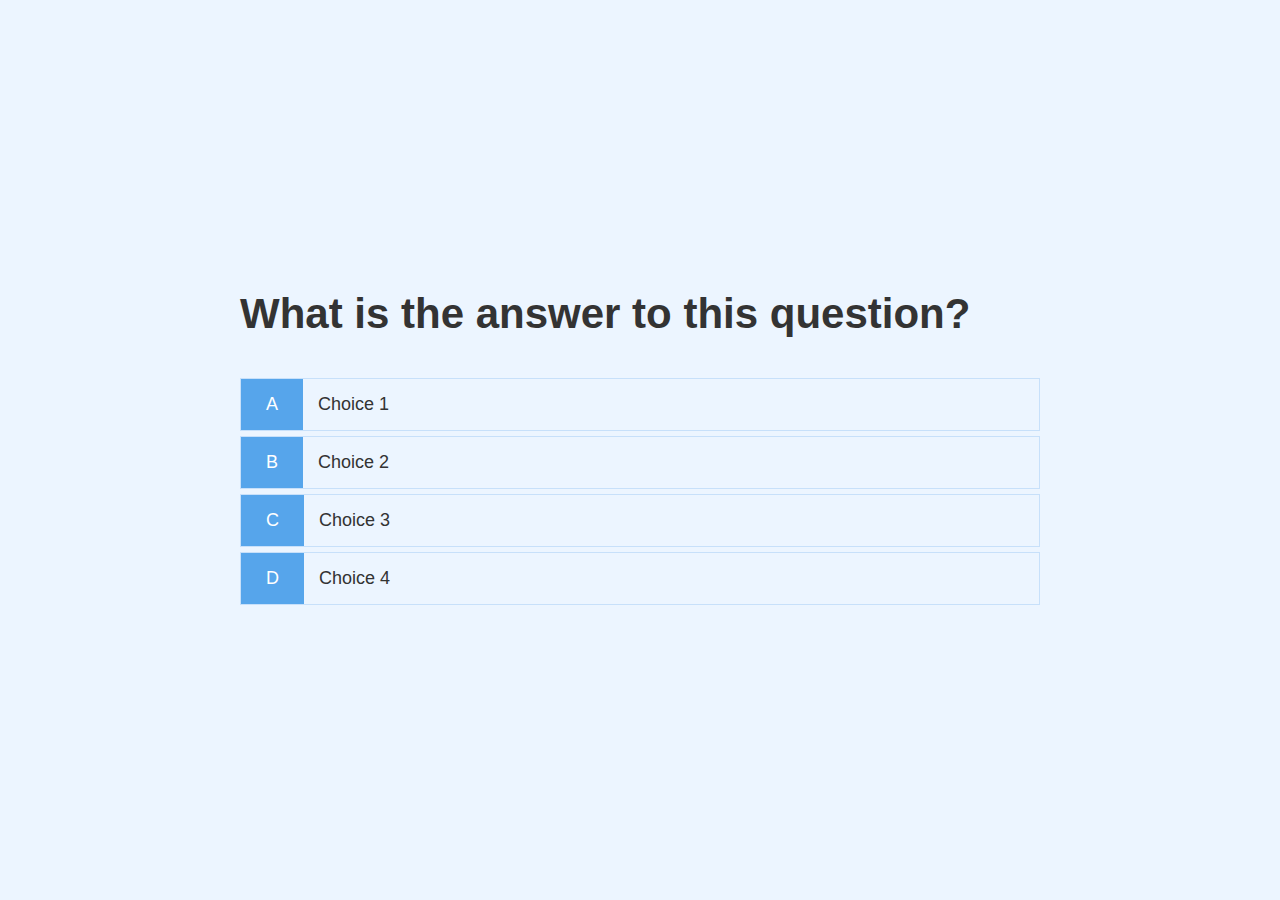
==== QuizApp/game.html @ fe3dcd39 "complete game page" ====
<!DOCTYPE html>
<html lang="en">
  <head>
    <meta charset="UTF-8" />
    <meta name="viewport" content="width=device-width, initial-scale=1.0" />
    <meta http-equiv="X-UA-Compatible" content="ie=edge" />
    <title>Quiz Game - Play</title>
    <link rel="stylesheet" href="app.css" />
    <link rel="stylesheet" href="game.css" />
  </head>
  <body>
    <div class="container">
      <div id="game" class="justify-center flex-column">
        <h2 class="question">What is the answer to this question?</h2>
        <div class="choice-container">
          <p class="choice-prefix">A</p>
          <p class="choice-text">Choice 1</p>
        </div>
        <div class="choice-container">
          <p class="choice-prefix">B</p>
          <p class="choice-text">Choice 2</p>
        </div>
        <div class="choice-container">
          <p class="choice-prefix">C</p>
          <p class="choice-text">Choice 3</p>
        </div>
        <div class="choice-container">
          <p class="choice-prefix">D</p>
          <p class="choice-text">Choice 4</p>
        </div>
      </div>
    </div>
  </body>
</html>
---- QuizApp/app.css ----
:root {
    background-color: #ecf5ff;
    font-size: 62.5%;
}

* {
    box-sizing: border-box;
    font-family: Arial, Helvetica, sans-serif;
    margin: 0;
    padding: 0;
    color: #333;
}

h1,
h2,
h3,
h4 {
    margin-bottom: 1rem;
}

h1 {
    font-size: 5.4rem;
    color: #56a5eb;
    margin-bottom: 5rem;
  }
  
  h1 > span {
    font-size: 2.4rem;
    font-weight: 500;
  }
  
  h2 {
    font-size: 4.2rem;
    margin-bottom: 4rem;
    font-weight: 700;
  }
  
  h3 {
    font-size: 2.8rem;
    font-weight: 500;
  }

  /* UTILITIES */

  .container {
    width: 100vw;
    height: 100vh;
    display: flex;
    justify-content: center;
    align-items: center;
    max-width: 80rem;
    margin: 0 auto;
  }

  .container > * {
    width: 100%;
  }
  .flex-column {
    display: flex;
    flex-direction: column;
  }
  
  .flex-center {
    justify-content: center;
    align-items: center;
  }
  
  .justify-center {
    justify-content: center;
  }
  
  .text-center {
    text-align: center;
  }
  
  .hidden {
    display: none;
  }

  /* BUTTONS */

  .btn {
    font-size: 1.8rem;
    padding: 1rem 0;
    width: 20rem;
    text-align: center;
    border: 0.1rem solid #56a5eb;
    margin-bottom: 1rem;
    text-decoration: none;
    color: #56a5eb;
    background-color: white;
  }
  
  .btn:hover {
    cursor: pointer;
    box-shadow: 0 0.4rem 1.4rem 0 rgba(86, 185, 235, 0.5);
    transform: translateY(-0.1rem);
    transition: transform 150ms;
  }
  
  .btn[disabled]:hover {
    cursor: not-allowed;
    box-shadow: none;
    transform: none;
  }
---- QuizApp/game.css ----
.choice-container {
  display: flex;
  margin-bottom: 0.5rem;
  width: 100%;
  font-size: 1.8rem;
  border: 0.1rem solid rgb(86, 165, 235, 0.25);
  background-attachment: white;
}

.choice-container:hover {
  cursor: pointer;
  box-shadow: 0 0.4rem 1.4rem 0 rgba(86, 185, 235, 0.5);
  transform: translateY(-0.1rem);
  transition: transform 150ms;
}

.choice-prefix {
  padding: 1.5rem 2.5rem;
  background: #56a5eb;
  color: white;
}

.choice-text {
  padding: 1.5rem;
}
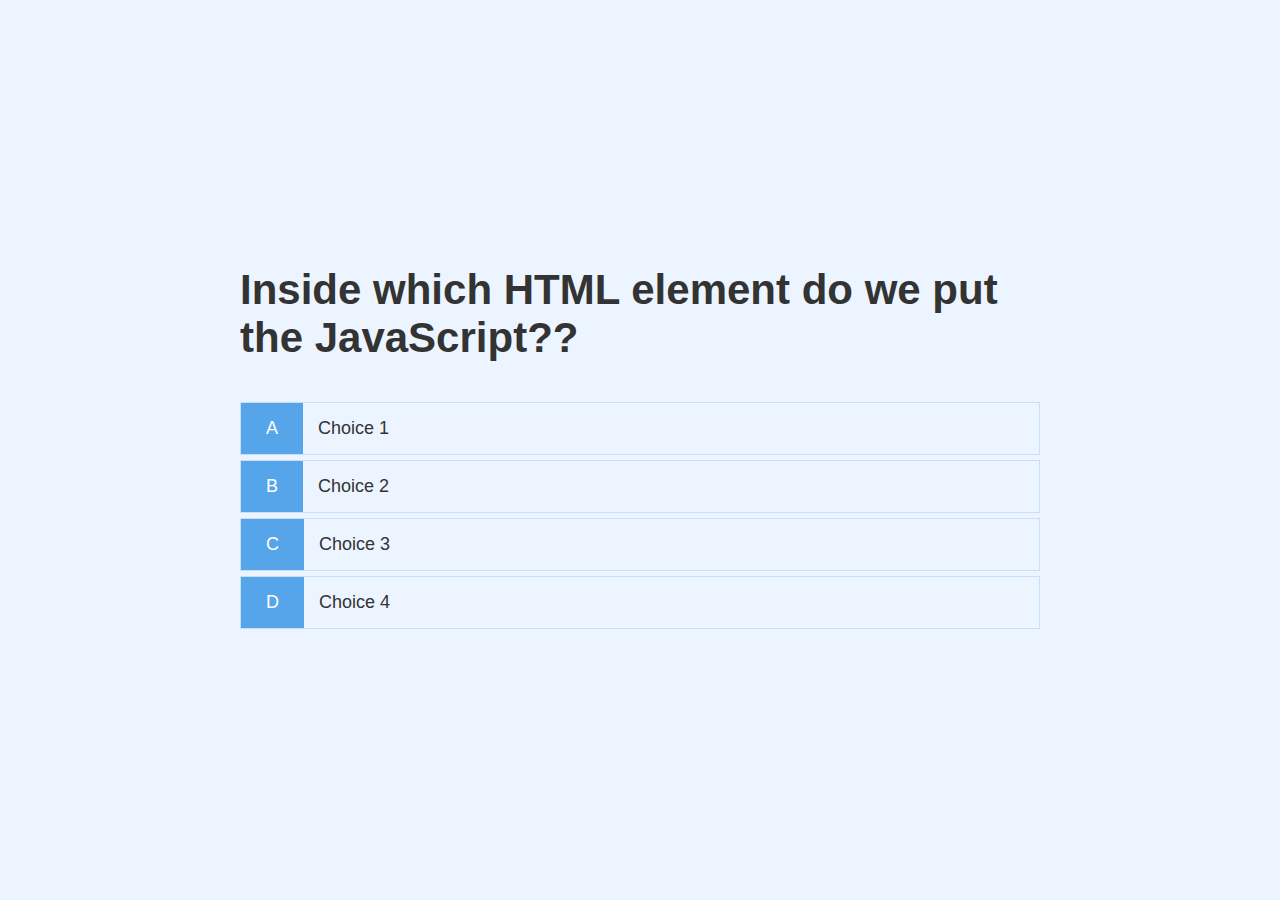
==== commit 8fd102ae: "add questions and codind to display question" ====
--- a/QuizApp/game.html
+++ b/QuizApp/game.html
@@ -11,24 +11,25 @@
   <body>
     <div class="container">
       <div id="game" class="justify-center flex-column">
-        <h2 class="question">What is the answer to this question?</h2>
+        <h2 id="question">What is the answer to this question?</h2>
         <div class="choice-container">
           <p class="choice-prefix">A</p>
-          <p class="choice-text">Choice 1</p>
+          <p class="choice-text" data-number="1">Choice 1</p>
         </div>
         <div class="choice-container">
           <p class="choice-prefix">B</p>
-          <p class="choice-text">Choice 2</p>
+          <p class="choice-text" data-number="2">Choice 2</p>
         </div>
         <div class="choice-container">
           <p class="choice-prefix">C</p>
-          <p class="choice-text">Choice 3</p>
+          <p class="choice-text" data-number="3">Choice 3</p>
         </div>
         <div class="choice-container">
           <p class="choice-prefix">D</p>
-          <p class="choice-text">Choice 4</p>
+          <p class="choice-text" data-number="4">Choice 4</p>
         </div>
       </div>
     </div>
+    <script src="game.js"></script>
   </body>
 </html>
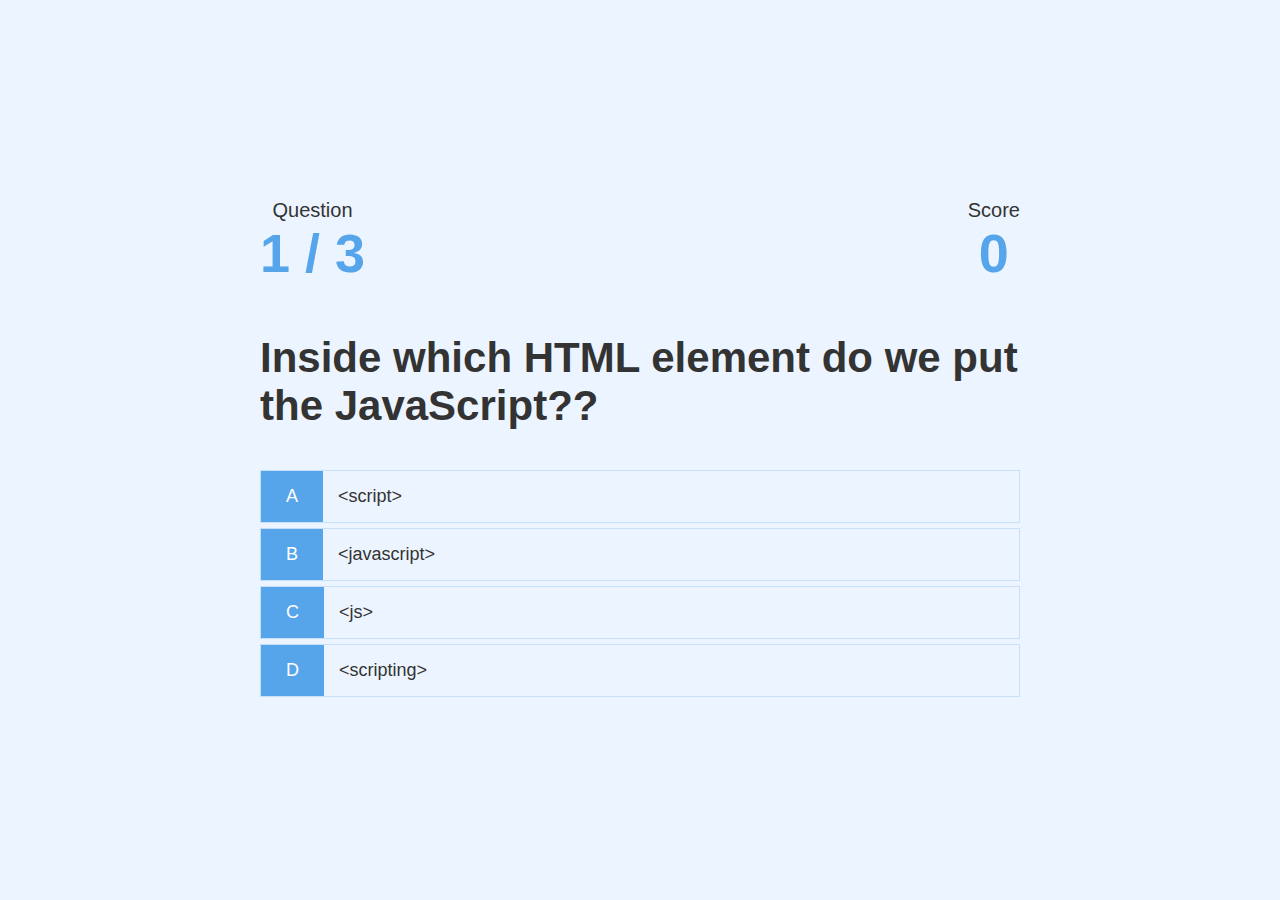
==== commit 35ccd1ce: "create hud" ====
--- a/QuizApp/game.html
+++ b/QuizApp/game.html
@@ -11,6 +11,22 @@
   <body>
     <div class="container">
       <div id="game" class="justify-center flex-column">
+        <div id="hud">
+          <div id="hud-item">
+            <p class="hud-prefix">
+              Question
+            </p>
+            <h1 class="hud-main-text" id="questionCounter"></h1>
+          </div>
+          <div id="hud-item">
+            <p class="hud-prefix">
+              Score
+            </p>
+            <h1 class="hud-main-text" id="score">
+              0
+            </h1>
+          </div>
+        </div>
         <h2 id="question">What is the answer to this question?</h2>
         <div class="choice-container">
           <p class="choice-prefix">A</p>
--- a/QuizApp/app.css
+++ b/QuizApp/app.css
@@ -1,105 +1,106 @@
 :root {
-    background-color: #ecf5ff;
-    font-size: 62.5%;
+  background-color: #ecf5ff;
+  font-size: 62.5%;
 }
 
 * {
-    box-sizing: border-box;
-    font-family: Arial, Helvetica, sans-serif;
-    margin: 0;
-    padding: 0;
-    color: #333;
+  box-sizing: border-box;
+  font-family: Arial, Helvetica, sans-serif;
+  margin: 0;
+  padding: 0;
+  color: #333;
 }
 
 h1,
 h2,
 h3,
 h4 {
-    margin-bottom: 1rem;
+  margin-bottom: 1rem;
 }
 
 h1 {
-    font-size: 5.4rem;
-    color: #56a5eb;
-    margin-bottom: 5rem;
-  }
-  
-  h1 > span {
-    font-size: 2.4rem;
-    font-weight: 500;
-  }
-  
-  h2 {
-    font-size: 4.2rem;
-    margin-bottom: 4rem;
-    font-weight: 700;
-  }
-  
-  h3 {
-    font-size: 2.8rem;
-    font-weight: 500;
-  }
+  font-size: 5.4rem;
+  color: #56a5eb;
+  margin-bottom: 5rem;
+}
 
-  /* UTILITIES */
+h1 > span {
+  font-size: 2.4rem;
+  font-weight: 500;
+}
 
-  .container {
-    width: 100vw;
-    height: 100vh;
-    display: flex;
-    justify-content: center;
-    align-items: center;
-    max-width: 80rem;
-    margin: 0 auto;
-  }
+h2 {
+  font-size: 4.2rem;
+  margin-bottom: 4rem;
+  font-weight: 700;
+}
 
-  .container > * {
-    width: 100%;
-  }
-  .flex-column {
-    display: flex;
-    flex-direction: column;
-  }
-  
-  .flex-center {
-    justify-content: center;
-    align-items: center;
-  }
-  
-  .justify-center {
-    justify-content: center;
-  }
-  
-  .text-center {
-    text-align: center;
-  }
-  
-  .hidden {
-    display: none;
-  }
+h3 {
+  font-size: 2.8rem;
+  font-weight: 500;
+}
 
-  /* BUTTONS */
+/* UTILITIES */
 
-  .btn {
-    font-size: 1.8rem;
-    padding: 1rem 0;
-    width: 20rem;
-    text-align: center;
-    border: 0.1rem solid #56a5eb;
-    margin-bottom: 1rem;
-    text-decoration: none;
-    color: #56a5eb;
-    background-color: white;
-  }
-  
-  .btn:hover {
-    cursor: pointer;
-    box-shadow: 0 0.4rem 1.4rem 0 rgba(86, 185, 235, 0.5);
-    transform: translateY(-0.1rem);
-    transition: transform 150ms;
-  }
-  
-  .btn[disabled]:hover {
-    cursor: not-allowed;
-    box-shadow: none;
-    transform: none;
-  }+.container {
+  width: 100vw;
+  height: 100vh;
+  display: flex;
+  justify-content: center;
+  align-items: center;
+  max-width: 80rem;
+  margin: 0 auto;
+  padding: 2rem;
+}
+
+.container > * {
+  width: 100%;
+}
+.flex-column {
+  display: flex;
+  flex-direction: column;
+}
+
+.flex-center {
+  justify-content: center;
+  align-items: center;
+}
+
+.justify-center {
+  justify-content: center;
+}
+
+.text-center {
+  text-align: center;
+}
+
+.hidden {
+  display: none;
+}
+
+/* BUTTONS */
+
+.btn {
+  font-size: 1.8rem;
+  padding: 1rem 0;
+  width: 20rem;
+  text-align: center;
+  border: 0.1rem solid #56a5eb;
+  margin-bottom: 1rem;
+  text-decoration: none;
+  color: #56a5eb;
+  background-color: white;
+}
+
+.btn:hover {
+  cursor: pointer;
+  box-shadow: 0 0.4rem 1.4rem 0 rgba(86, 185, 235, 0.5);
+  transform: translateY(-0.1rem);
+  transition: transform 150ms;
+}
+
+.btn[disabled]:hover {
+  cursor: not-allowed;
+  box-shadow: none;
+  transform: none;
+}
--- a/QuizApp/game.css
+++ b/QuizApp/game.css
@@ -22,4 +22,28 @@
 
 .choice-text {
   padding: 1.5rem;
+  width: 100%;
 }
+
+.correct {
+  background: #28a745;
+}
+
+.incorrect {
+  background: #dc3545;
+}
+
+/* hud */
+#hud {
+  display: flex;
+  justify-content: space-between;
+}
+
+.hud-prefix {
+  text-align: center;
+  font-size: 2rem;
+}
+
+.hud-main-text {
+  text-align: center;
+}
